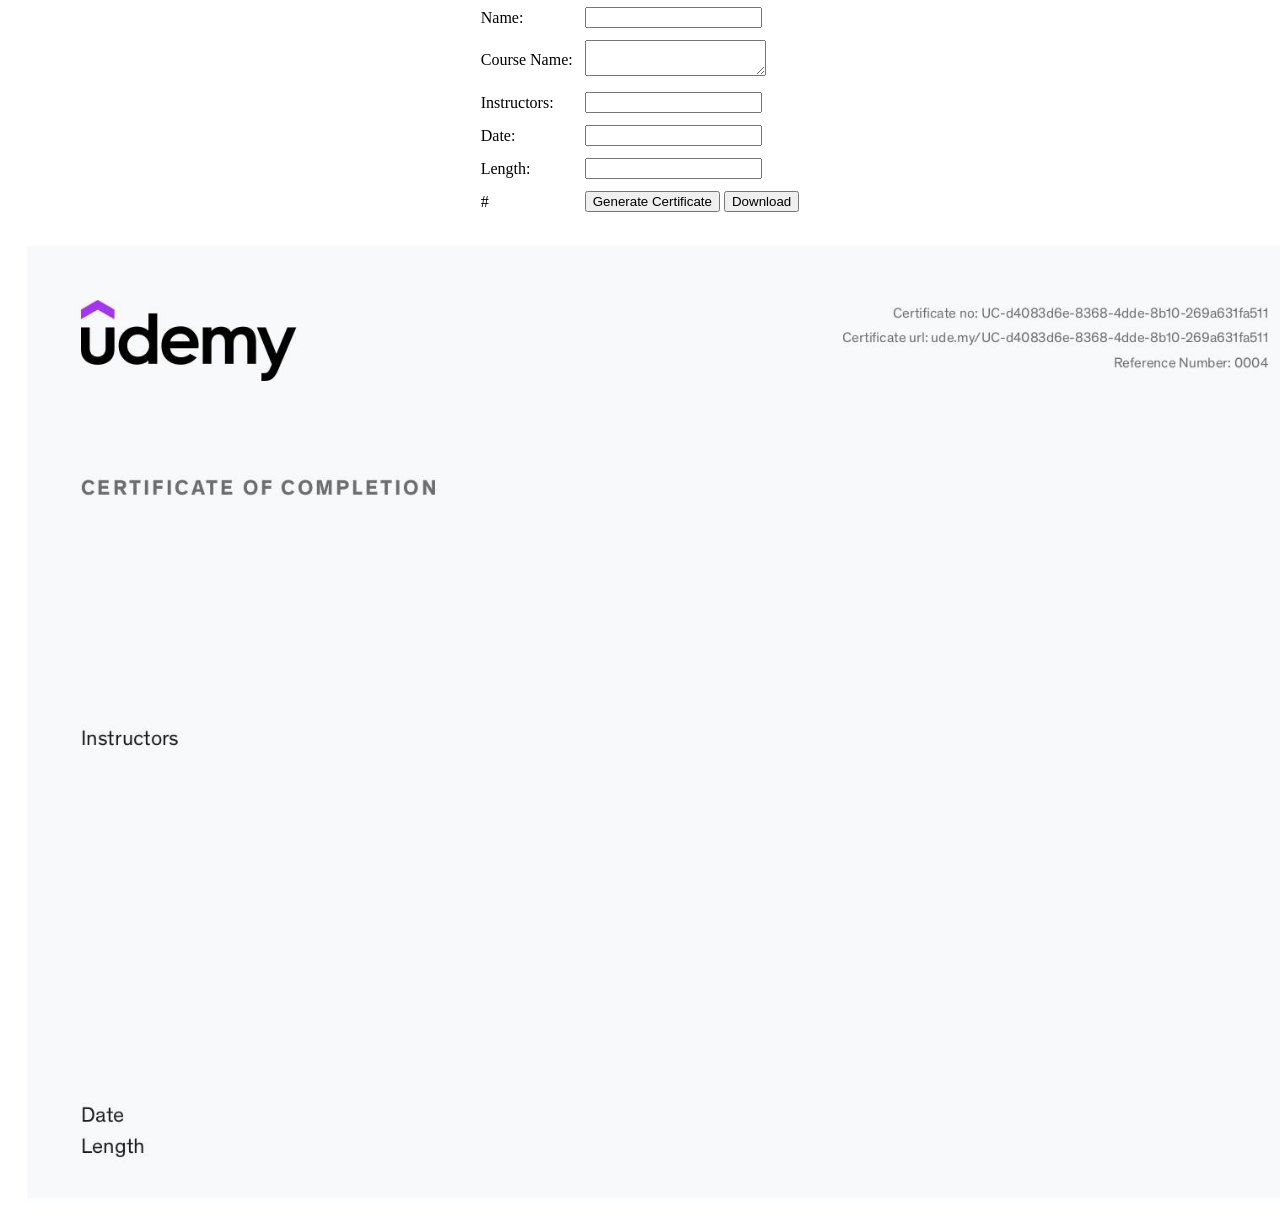
==== index.html @ 5cd81f53 "add: init commit" ====
<!doctype html><html lang="en"><head><meta charset="utf-8"><meta name="viewport" content="width=device-width,initial-scale=1,shrink-to-fit=no"><meta name="theme-color" content="#000000"><link rel="manifest" href="/manifest.json"><link rel="shortcut icon" href="/favicon.ico"><title>React App</title><link href="/static/css/main.c47473c3.chunk.css" rel="stylesheet"></head><body><noscript>You need to enable JavaScript to run this app.</noscript><div id="root"></div><script>!function(e){function r(r){for(var n,l,a=r[0],f=r[1],i=r[2],p=0,s=[];p<a.length;p++)l=a[p],Object.prototype.hasOwnProperty.call(o,l)&&o[l]&&s.push(o[l][0]),o[l]=0;for(n in f)Object.prototype.hasOwnProperty.call(f,n)&&(e[n]=f[n]);for(c&&c(r);s.length;)s.shift()();return u.push.apply(u,i||[]),t()}function t(){for(var e,r=0;r<u.length;r++){for(var t=u[r],n=!0,a=1;a<t.length;a++){var f=t[a];0!==o[f]&&(n=!1)}n&&(u.splice(r--,1),e=l(l.s=t[0]))}return e}var n={},o={1:0},u=[];function l(r){if(n[r])return n[r].exports;var t=n[r]={i:r,l:!1,exports:{}};return e[r].call(t.exports,t,t.exports,l),t.l=!0,t.exports}l.m=e,l.c=n,l.d=function(e,r,t){l.o(e,r)||Object.defineProperty(e,r,{enumerable:!0,get:t})},l.r=function(e){"undefined"!=typeof Symbol&&Symbol.toStringTag&&Object.defineProperty(e,Symbol.toStringTag,{value:"Module"}),Object.defineProperty(e,"__esModule",{value:!0})},l.t=function(e,r){if(1&r&&(e=l(e)),8&r)return e;if(4&r&&"object"==typeof e&&e&&e.__esModule)return e;var t=Object.create(null);if(l.r(t),Object.defineProperty(t,"default",{enumerable:!0,value:e}),2&r&&"string"!=typeof e)for(var n in e)l.d(t,n,function(r){return e[r]}.bind(null,n));return t},l.n=function(e){var r=e&&e.__esModule?function(){return e.default}:function(){return e};return l.d(r,"a",r),r},l.o=function(e,r){return Object.prototype.hasOwnProperty.call(e,r)},l.p="/";var a=this.webpackJsonpreact=this.webpackJsonpreact||[],f=a.push.bind(a);a.push=r,a=a.slice();for(var i=0;i<a.length;i++)r(a[i]);var c=f;t()}([])</script><script src="/static/js/2.eed3c6af.chunk.js"></script><script src="/static/js/main.48d39027.chunk.js"></script></body></html>
---- static/css/main.c47473c3.chunk.css ----
body{padding:0;margin:0}img{max-width:100%}
/*# sourceMappingURL=main.c47473c3.chunk.css.map */
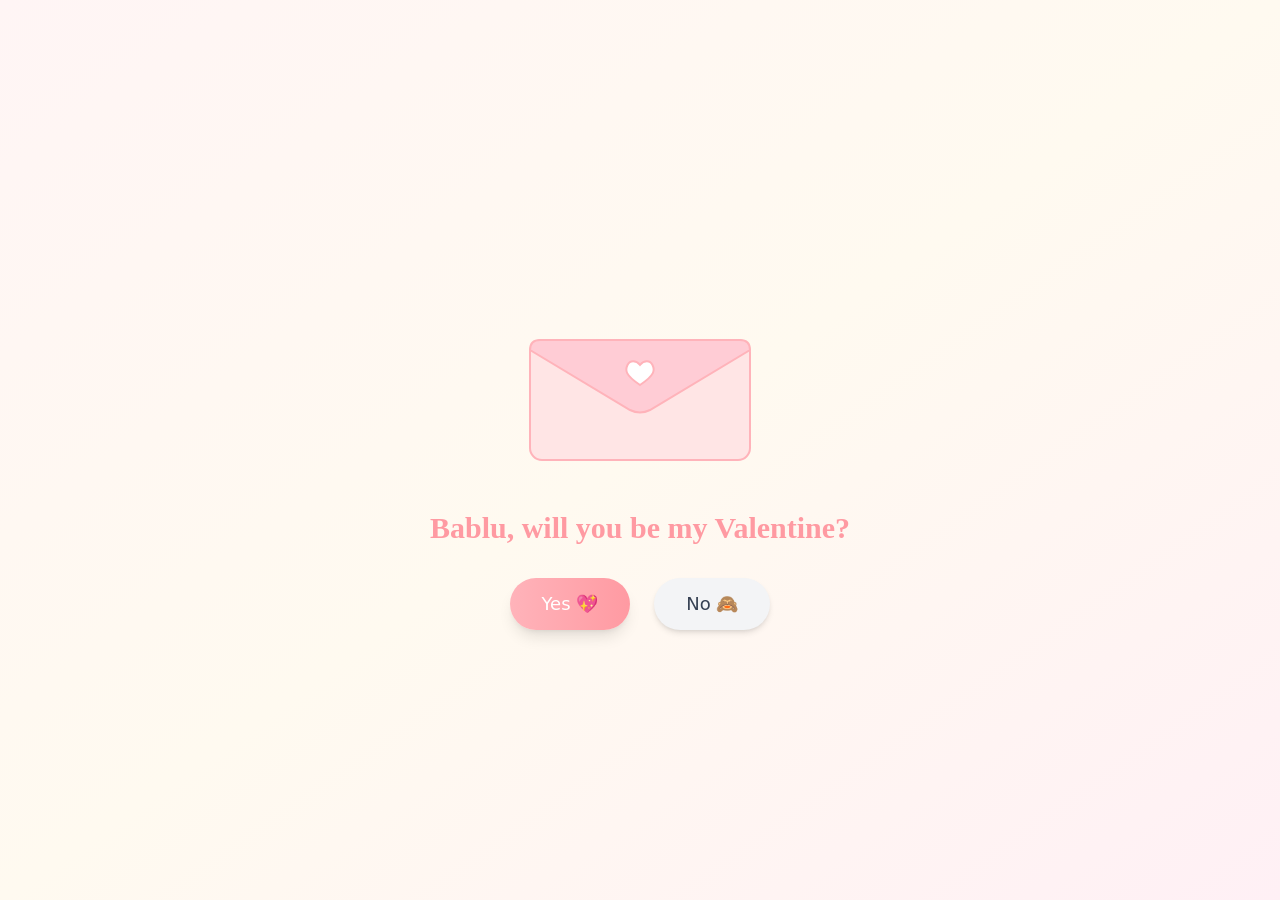
==== commit 38349580: "fix: new changes" ====
--- a/index.html
+++ b/index.html
@@ -1 +1,14 @@
-<!doctype html><html lang="en"><head><meta charset="utf-8"><meta name="viewport" content="width=device-width,initial-scale=1,shrink-to-fit=no"><meta name="theme-color" content="#000000"><link rel="manifest" href="/manifest.json"><link rel="shortcut icon" href="/favicon.ico"><title>React App</title><link href="/static/css/main.c47473c3.chunk.css" rel="stylesheet"></head><body><noscript>You need to enable JavaScript to run this app.</noscript><div id="root"></div><script>!function(e){function r(r){for(var n,l,a=r[0],f=r[1],i=r[2],p=0,s=[];p<a.length;p++)l=a[p],Object.prototype.hasOwnProperty.call(o,l)&&o[l]&&s.push(o[l][0]),o[l]=0;for(n in f)Object.prototype.hasOwnProperty.call(f,n)&&(e[n]=f[n]);for(c&&c(r);s.length;)s.shift()();return u.push.apply(u,i||[]),t()}function t(){for(var e,r=0;r<u.length;r++){for(var t=u[r],n=!0,a=1;a<t.length;a++){var f=t[a];0!==o[f]&&(n=!1)}n&&(u.splice(r--,1),e=l(l.s=t[0]))}return e}var n={},o={1:0},u=[];function l(r){if(n[r])return n[r].exports;var t=n[r]={i:r,l:!1,exports:{}};return e[r].call(t.exports,t,t.exports,l),t.l=!0,t.exports}l.m=e,l.c=n,l.d=function(e,r,t){l.o(e,r)||Object.defineProperty(e,r,{enumerable:!0,get:t})},l.r=function(e){"undefined"!=typeof Symbol&&Symbol.toStringTag&&Object.defineProperty(e,Symbol.toStringTag,{value:"Module"}),Object.defineProperty(e,"__esModule",{value:!0})},l.t=function(e,r){if(1&r&&(e=l(e)),8&r)return e;if(4&r&&"object"==typeof e&&e&&e.__esModule)return e;var t=Object.create(null);if(l.r(t),Object.defineProperty(t,"default",{enumerable:!0,value:e}),2&r&&"string"!=typeof e)for(var n in e)l.d(t,n,function(r){return e[r]}.bind(null,n));return t},l.n=function(e){var r=e&&e.__esModule?function(){return e.default}:function(){return e};return l.d(r,"a",r),r},l.o=function(e,r){return Object.prototype.hasOwnProperty.call(e,r)},l.p="/";var a=this.webpackJsonpreact=this.webpackJsonpreact||[],f=a.push.bind(a);a.push=r,a=a.slice();for(var i=0;i<a.length;i++)r(a[i]);var c=f;t()}([])</script><script src="/static/js/2.eed3c6af.chunk.js"></script><script src="/static/js/main.48d39027.chunk.js"></script></body></html>+<!doctype html>
+<html lang="en">
+  <head>
+    <meta charset="UTF-8" />
+    <link rel="icon" type="image/svg+xml" href="/vite.svg" />
+    <meta name="viewport" content="width=device-width, initial-scale=1.0" />
+    <title>valentine-app</title>
+    <script type="module" crossorigin src="/assets/index-CdFP9QzU.js"></script>
+    <link rel="stylesheet" crossorigin href="/assets/index-ApgMb0L0.css">
+  </head>
+  <body>
+    <div id="root"></div>
+  </body>
+</html>
--- a/assets/index-ApgMb0L0.css
+++ b/assets/index-ApgMb0L0.css
@@ -0,0 +1 @@
+@layer properties{@supports (((-webkit-hyphens:none)) and (not (margin-trim:inline))) or ((-moz-orient:inline) and (not (color:rgb(from red r g b)))){*,:before,:after,::backdrop{--tw-rotate-x:initial;--tw-rotate-y:initial;--tw-rotate-z:initial;--tw-skew-x:initial;--tw-skew-y:initial;--tw-gradient-position:initial;--tw-gradient-from:#0000;--tw-gradient-via:#0000;--tw-gradient-to:#0000;--tw-gradient-stops:initial;--tw-gradient-via-stops:initial;--tw-gradient-from-position:0%;--tw-gradient-via-position:50%;--tw-gradient-to-position:100%;--tw-font-weight:initial;--tw-shadow:0 0 #0000;--tw-shadow-color:initial;--tw-shadow-alpha:100%;--tw-inset-shadow:0 0 #0000;--tw-inset-shadow-color:initial;--tw-inset-shadow-alpha:100%;--tw-ring-color:initial;--tw-ring-shadow:0 0 #0000;--tw-inset-ring-color:initial;--tw-inset-ring-shadow:0 0 #0000;--tw-ring-inset:initial;--tw-ring-offset-width:0px;--tw-ring-offset-color:#fff;--tw-ring-offset-shadow:0 0 #0000;--tw-blur:initial;--tw-brightness:initial;--tw-contrast:initial;--tw-grayscale:initial;--tw-hue-rotate:initial;--tw-invert:initial;--tw-opacity:initial;--tw-saturate:initial;--tw-sepia:initial;--tw-drop-shadow:initial;--tw-drop-shadow-color:initial;--tw-drop-shadow-alpha:100%;--tw-drop-shadow-size:initial;--tw-duration:initial;--tw-ease:initial;--tw-scale-x:1;--tw-scale-y:1;--tw-scale-z:1}}}@layer theme{:root,:host{--font-sans:ui-sans-serif,system-ui,sans-serif,"Apple Color Emoji","Segoe UI Emoji","Segoe UI Symbol","Noto Color Emoji";--font-mono:ui-monospace,SFMono-Regular,Menlo,Monaco,Consolas,"Liberation Mono","Courier New",monospace;--color-gray-100:oklch(96.7% .003 264.542);--color-gray-200:oklch(92.8% .006 264.531);--color-gray-700:oklch(37.3% .034 259.733);--color-white:#fff;--spacing:.25rem;--text-lg:1.125rem;--text-lg--line-height:calc(1.75/1.125);--text-2xl:1.5rem;--text-2xl--line-height:calc(2/1.5);--text-3xl:1.875rem;--text-3xl--line-height: 1.2 ;--text-4xl:2.25rem;--text-4xl--line-height:calc(2.5/2.25);--font-weight-medium:500;--font-weight-semibold:600;--drop-shadow-lg:0 4px 4px #00000026;--ease-out:cubic-bezier(0,0,.2,1);--default-transition-duration:.15s;--default-transition-timing-function:cubic-bezier(.4,0,.2,1);--default-font-family:var(--font-sans);--default-mono-font-family:var(--font-mono)}}@layer base{*,:after,:before,::backdrop{box-sizing:border-box;border:0 solid;margin:0;padding:0}::file-selector-button{box-sizing:border-box;border:0 solid;margin:0;padding:0}html,:host{-webkit-text-size-adjust:100%;tab-size:4;line-height:1.5;font-family:var(--default-font-family,ui-sans-serif,system-ui,sans-serif,"Apple Color Emoji","Segoe UI Emoji","Segoe UI Symbol","Noto Color Emoji");font-feature-settings:var(--default-font-feature-settings,normal);font-variation-settings:var(--default-font-variation-settings,normal);-webkit-tap-highlight-color:transparent}hr{height:0;color:inherit;border-top-width:1px}abbr:where([title]){-webkit-text-decoration:underline dotted;text-decoration:underline dotted}h1,h2,h3,h4,h5,h6{font-size:inherit;font-weight:inherit}a{color:inherit;-webkit-text-decoration:inherit;text-decoration:inherit}b,strong{font-weight:bolder}code,kbd,samp,pre{font-family:var(--default-mono-font-family,ui-monospace,SFMono-Regular,Menlo,Monaco,Consolas,"Liberation Mono","Courier New",monospace);font-feature-settings:var(--default-mono-font-feature-settings,normal);font-variation-settings:var(--default-mono-font-variation-settings,normal);font-size:1em}small{font-size:80%}sub,sup{vertical-align:baseline;font-size:75%;line-height:0;position:relative}sub{bottom:-.25em}sup{top:-.5em}table{text-indent:0;border-color:inherit;border-collapse:collapse}:-moz-focusring{outline:auto}progress{vertical-align:baseline}summary{display:list-item}ol,ul,menu{list-style:none}img,svg,video,canvas,audio,iframe,embed,object{vertical-align:middle;display:block}img,video{max-width:100%;height:auto}button,input,select,optgroup,textarea{font:inherit;font-feature-settings:inherit;font-variation-settings:inherit;letter-spacing:inherit;color:inherit;opacity:1;background-color:#0000;border-radius:0}::file-selector-button{font:inherit;font-feature-settings:inherit;font-variation-settings:inherit;letter-spacing:inherit;color:inherit;opacity:1;background-color:#0000;border-radius:0}:where(select:is([multiple],[size])) optgroup{font-weight:bolder}:where(select:is([multiple],[size])) optgroup option{padding-inline-start:20px}::file-selector-button{margin-inline-end:4px}::placeholder{opacity:1}@supports (not ((-webkit-appearance:-apple-pay-button))) or (contain-intrinsic-size:1px){::placeholder{color:currentColor}@supports (color:color-mix(in lab,red,red)){::placeholder{color:color-mix(in oklab,currentcolor 50%,transparent)}}}textarea{resize:vertical}::-webkit-search-decoration{-webkit-appearance:none}::-webkit-date-and-time-value{min-height:1lh;text-align:inherit}::-webkit-datetime-edit{display:inline-flex}::-webkit-datetime-edit-fields-wrapper{padding:0}::-webkit-datetime-edit{padding-block:0}::-webkit-datetime-edit-year-field{padding-block:0}::-webkit-datetime-edit-month-field{padding-block:0}::-webkit-datetime-edit-day-field{padding-block:0}::-webkit-datetime-edit-hour-field{padding-block:0}::-webkit-datetime-edit-minute-field{padding-block:0}::-webkit-datetime-edit-second-field{padding-block:0}::-webkit-datetime-edit-millisecond-field{padding-block:0}::-webkit-datetime-edit-meridiem-field{padding-block:0}::-webkit-calendar-picker-indicator{line-height:1}:-moz-ui-invalid{box-shadow:none}button,input:where([type=button],[type=reset],[type=submit]){appearance:button}::file-selector-button{appearance:button}::-webkit-inner-spin-button{height:auto}::-webkit-outer-spin-button{height:auto}[hidden]:where(:not([hidden=until-found])){display:none!important}}@layer components;@layer utilities{.pointer-events-none{pointer-events:none}.absolute{position:absolute}.inset-0{inset:calc(var(--spacing)*0)}.mt-4{margin-top:calc(var(--spacing)*4)}.mt-6{margin-top:calc(var(--spacing)*6)}.flex{display:flex}.min-h-screen{min-height:100vh}.w-full{width:100%}.transform{transform:var(--tw-rotate-x,)var(--tw-rotate-y,)var(--tw-rotate-z,)var(--tw-skew-x,)var(--tw-skew-y,)}.flex-col{flex-direction:column}.items-center{align-items:center}.justify-center{justify-content:center}.gap-4{gap:calc(var(--spacing)*4)}.gap-6{gap:calc(var(--spacing)*6)}.overflow-hidden{overflow:hidden}.rounded-full{border-radius:3.40282e38px}.bg-gray-100{background-color:var(--color-gray-100)}.bg-linear-to-r{--tw-gradient-position:to right}@supports (background-image:linear-gradient(in lab,red,red)){.bg-linear-to-r{--tw-gradient-position:to right in oklab}}.bg-linear-to-r{background-image:linear-gradient(var(--tw-gradient-stops))}.bg-gradient-to-br{--tw-gradient-position:to bottom right in oklab;background-image:linear-gradient(var(--tw-gradient-stops))}.from-\[\#FFB3BA\]{--tw-gradient-from:#ffb3ba;--tw-gradient-stops:var(--tw-gradient-via-stops,var(--tw-gradient-position),var(--tw-gradient-from)var(--tw-gradient-from-position),var(--tw-gradient-to)var(--tw-gradient-to-position))}.from-\[\#FFF5F5\]{--tw-gradient-from:#fff5f5;--tw-gradient-stops:var(--tw-gradient-via-stops,var(--tw-gradient-position),var(--tw-gradient-from)var(--tw-gradient-from-position),var(--tw-gradient-to)var(--tw-gradient-to-position))}.via-\[\#FFFAF0\]{--tw-gradient-via:#fffaf0;--tw-gradient-via-stops:var(--tw-gradient-position),var(--tw-gradient-from)var(--tw-gradient-from-position),var(--tw-gradient-via)var(--tw-gradient-via-position),var(--tw-gradient-to)var(--tw-gradient-to-position);--tw-gradient-stops:var(--tw-gradient-via-stops)}.to-\[\#FF9AA2\]{--tw-gradient-to:#ff9aa2;--tw-gradient-stops:var(--tw-gradient-via-stops,var(--tw-gradient-position),var(--tw-gradient-from)var(--tw-gradient-from-position),var(--tw-gradient-to)var(--tw-gradient-to-position))}.to-\[\#FFF0F5\]{--tw-gradient-to:#fff0f5;--tw-gradient-stops:var(--tw-gradient-via-stops,var(--tw-gradient-position),var(--tw-gradient-from)var(--tw-gradient-from-position),var(--tw-gradient-to)var(--tw-gradient-to-position))}.px-8{padding-inline:calc(var(--spacing)*8)}.py-3{padding-block:calc(var(--spacing)*3)}.text-center{text-align:center}.text-2xl{font-size:var(--text-2xl);line-height:var(--tw-leading,var(--text-2xl--line-height))}.text-4xl{font-size:var(--text-4xl);line-height:var(--tw-leading,var(--text-4xl--line-height))}.text-lg{font-size:var(--text-lg);line-height:var(--tw-leading,var(--text-lg--line-height))}.font-medium{--tw-font-weight:var(--font-weight-medium);font-weight:var(--font-weight-medium)}.font-semibold{--tw-font-weight:var(--font-weight-semibold);font-weight:var(--font-weight-semibold)}.text-\[\#FF9AA2\]{color:#ff9aa2}.text-gray-700{color:var(--color-gray-700)}.text-white{color:var(--color-white)}.shadow-lg{--tw-shadow:0 10px 15px -3px var(--tw-shadow-color,#0000001a),0 4px 6px -4px var(--tw-shadow-color,#0000001a);box-shadow:var(--tw-inset-shadow),var(--tw-inset-ring-shadow),var(--tw-ring-offset-shadow),var(--tw-ring-shadow),var(--tw-shadow)}.shadow-md{--tw-shadow:0 4px 6px -1px var(--tw-shadow-color,#0000001a),0 2px 4px -2px var(--tw-shadow-color,#0000001a);box-shadow:var(--tw-inset-shadow),var(--tw-inset-ring-shadow),var(--tw-ring-offset-shadow),var(--tw-ring-shadow),var(--tw-shadow)}.drop-shadow-lg{--tw-drop-shadow-size:drop-shadow(0 4px 4px var(--tw-drop-shadow-color,#00000026));--tw-drop-shadow:drop-shadow(var(--drop-shadow-lg));filter:var(--tw-blur,)var(--tw-brightness,)var(--tw-contrast,)var(--tw-grayscale,)var(--tw-hue-rotate,)var(--tw-invert,)var(--tw-saturate,)var(--tw-sepia,)var(--tw-drop-shadow,)}.transition{transition-property:color,background-color,border-color,outline-color,text-decoration-color,fill,stroke,--tw-gradient-from,--tw-gradient-via,--tw-gradient-to,opacity,box-shadow,transform,translate,scale,rotate,filter,-webkit-backdrop-filter,backdrop-filter,display,content-visibility,overlay,pointer-events;transition-timing-function:var(--tw-ease,var(--default-transition-timing-function));transition-duration:var(--tw-duration,var(--default-transition-duration))}.transition-all{transition-property:all;transition-timing-function:var(--tw-ease,var(--default-transition-timing-function));transition-duration:var(--tw-duration,var(--default-transition-duration))}.transition-shadow{transition-property:box-shadow;transition-timing-function:var(--tw-ease,var(--default-transition-timing-function));transition-duration:var(--tw-duration,var(--default-transition-duration))}.duration-300{--tw-duration:.3s;transition-duration:.3s}.ease-out{--tw-ease:var(--ease-out);transition-timing-function:var(--ease-out)}@media(hover:hover){.hover\:scale-110:hover{--tw-scale-x:110%;--tw-scale-y:110%;--tw-scale-z:110%;scale:var(--tw-scale-x)var(--tw-scale-y)}.hover\:bg-gray-200:hover{background-color:var(--color-gray-200)}.hover\:shadow-xl:hover{--tw-shadow:0 20px 25px -5px var(--tw-shadow-color,#0000001a),0 8px 10px -6px var(--tw-shadow-color,#0000001a);box-shadow:var(--tw-inset-shadow),var(--tw-inset-ring-shadow),var(--tw-ring-offset-shadow),var(--tw-ring-shadow),var(--tw-shadow)}}@media(min-width:48rem){.md\:text-3xl{font-size:var(--text-3xl);line-height:var(--tw-leading,var(--text-3xl--line-height))}}}@keyframes float{0%{opacity:0;transform:translateY(100vh)translate(0)rotate(0)}10%{opacity:.8}25%{opacity:.5;transform:translateY(75vh)translate(50px)rotate(90deg)}50%{opacity:.8;transform:translateY(50vh)translate(-30px)rotate(180deg)}75%{opacity:.4;transform:translateY(25vh)translate(60px)rotate(270deg)}90%{opacity:.7}to{opacity:0;transform:translateY(-10vh)translate(-20px)rotate(360deg)}}.animate-float{animation:linear infinite float}@property --tw-rotate-x{syntax:"*";inherits:false}@property --tw-rotate-y{syntax:"*";inherits:false}@property --tw-rotate-z{syntax:"*";inherits:false}@property --tw-skew-x{syntax:"*";inherits:false}@property --tw-skew-y{syntax:"*";inherits:false}@property --tw-gradient-position{syntax:"*";inherits:false}@property --tw-gradient-from{syntax:"<color>";inherits:false;initial-value:#0000}@property --tw-gradient-via{syntax:"<color>";inherits:false;initial-value:#0000}@property --tw-gradient-to{syntax:"<color>";inherits:false;initial-value:#0000}@property --tw-gradient-stops{syntax:"*";inherits:false}@property --tw-gradient-via-stops{syntax:"*";inherits:false}@property --tw-gradient-from-position{syntax:"<length-percentage>";inherits:false;initial-value:0%}@property --tw-gradient-via-position{syntax:"<length-percentage>";inherits:false;initial-value:50%}@property --tw-gradient-to-position{syntax:"<length-percentage>";inherits:false;initial-value:100%}@property --tw-font-weight{syntax:"*";inherits:false}@property --tw-shadow{syntax:"*";inherits:false;initial-value:0 0 #0000}@property --tw-shadow-color{syntax:"*";inherits:false}@property --tw-shadow-alpha{syntax:"<percentage>";inherits:false;initial-value:100%}@property --tw-inset-shadow{syntax:"*";inherits:false;initial-value:0 0 #0000}@property --tw-inset-shadow-color{syntax:"*";inherits:false}@property --tw-inset-shadow-alpha{syntax:"<percentage>";inherits:false;initial-value:100%}@property --tw-ring-color{syntax:"*";inherits:false}@property --tw-ring-shadow{syntax:"*";inherits:false;initial-value:0 0 #0000}@property --tw-inset-ring-color{syntax:"*";inherits:false}@property --tw-inset-ring-shadow{syntax:"*";inherits:false;initial-value:0 0 #0000}@property --tw-ring-inset{syntax:"*";inherits:false}@property --tw-ring-offset-width{syntax:"<length>";inherits:false;initial-value:0}@property --tw-ring-offset-color{syntax:"*";inherits:false;initial-value:#fff}@property --tw-ring-offset-shadow{syntax:"*";inherits:false;initial-value:0 0 #0000}@property --tw-blur{syntax:"*";inherits:false}@property --tw-brightness{syntax:"*";inherits:false}@property --tw-contrast{syntax:"*";inherits:false}@property --tw-grayscale{syntax:"*";inherits:false}@property --tw-hue-rotate{syntax:"*";inherits:false}@property --tw-invert{syntax:"*";inherits:false}@property --tw-opacity{syntax:"*";inherits:false}@property --tw-saturate{syntax:"*";inherits:false}@property --tw-sepia{syntax:"*";inherits:false}@property --tw-drop-shadow{syntax:"*";inherits:false}@property --tw-drop-shadow-color{syntax:"*";inherits:false}@property --tw-drop-shadow-alpha{syntax:"<percentage>";inherits:false;initial-value:100%}@property --tw-drop-shadow-size{syntax:"*";inherits:false}@property --tw-duration{syntax:"*";inherits:false}@property --tw-ease{syntax:"*";inherits:false}@property --tw-scale-x{syntax:"*";inherits:false;initial-value:1}@property --tw-scale-y{syntax:"*";inherits:false;initial-value:1}@property --tw-scale-z{syntax:"*";inherits:false;initial-value:1}
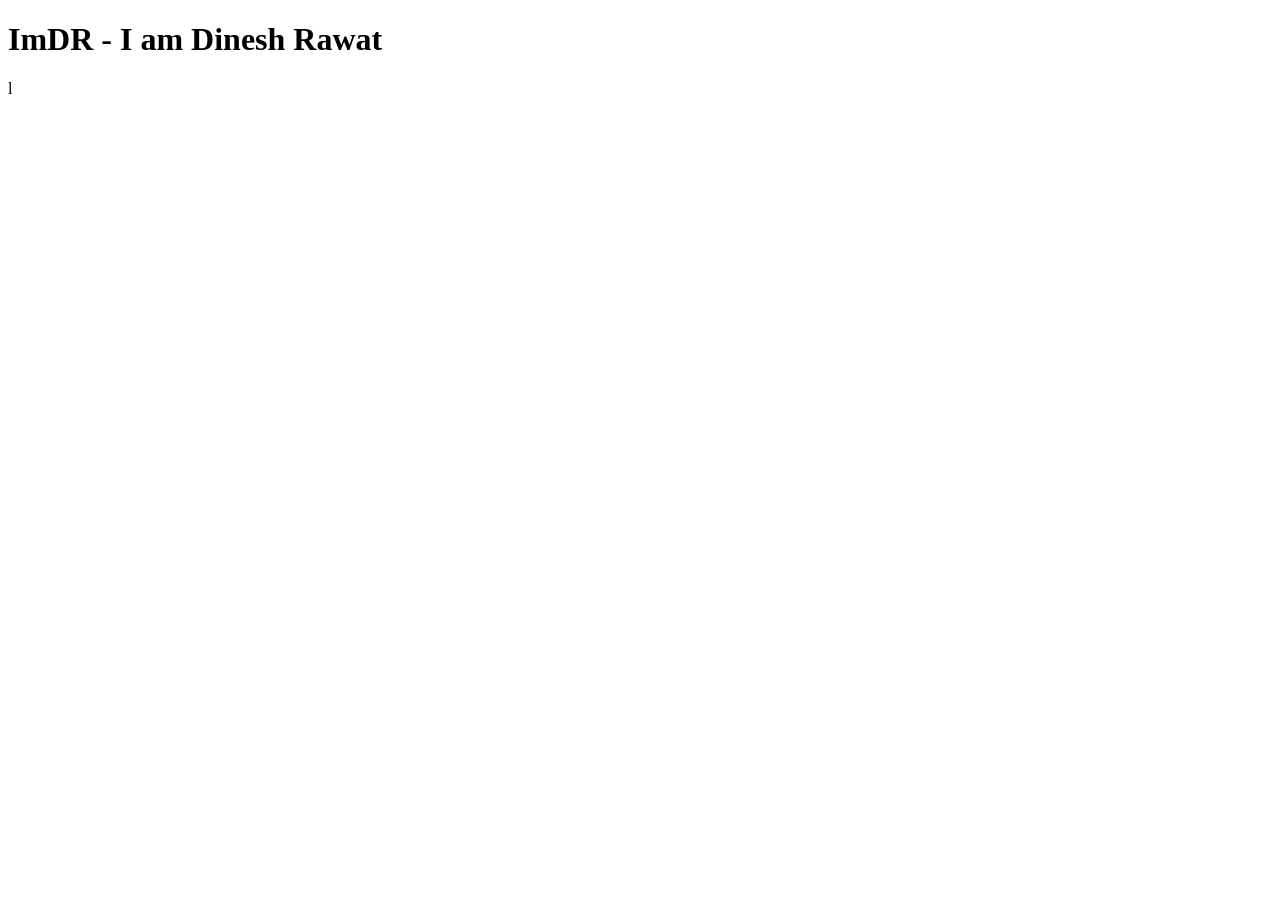
==== commit 5fff6e01: "fixes" ====
--- a/index.html
+++ b/index.html
@@ -1,14 +1,11 @@
-<!doctype html>
+<!DOCTYPE html>
 <html lang="en">
-  <head>
-    <meta charset="UTF-8" />
-    <link rel="icon" type="image/svg+xml" href="/vite.svg" />
-    <meta name="viewport" content="width=device-width, initial-scale=1.0" />
-    <title>valentine-app</title>
-    <script type="module" crossorigin src="/assets/index-CdFP9QzU.js"></script>
-    <link rel="stylesheet" crossorigin href="/assets/index-ApgMb0L0.css">
-  </head>
-  <body>
-    <div id="root"></div>
-  </body>
-</html>
+<head>
+    <meta charset="UTF-8">
+    <meta name="viewport" content="width=device-width, initial-scale=1.0">
+    <title>Document</title>
+</head>
+<body>
+    <h1>ImDR - I am Dinesh Rawat</h1>
+</body>
+</html>l
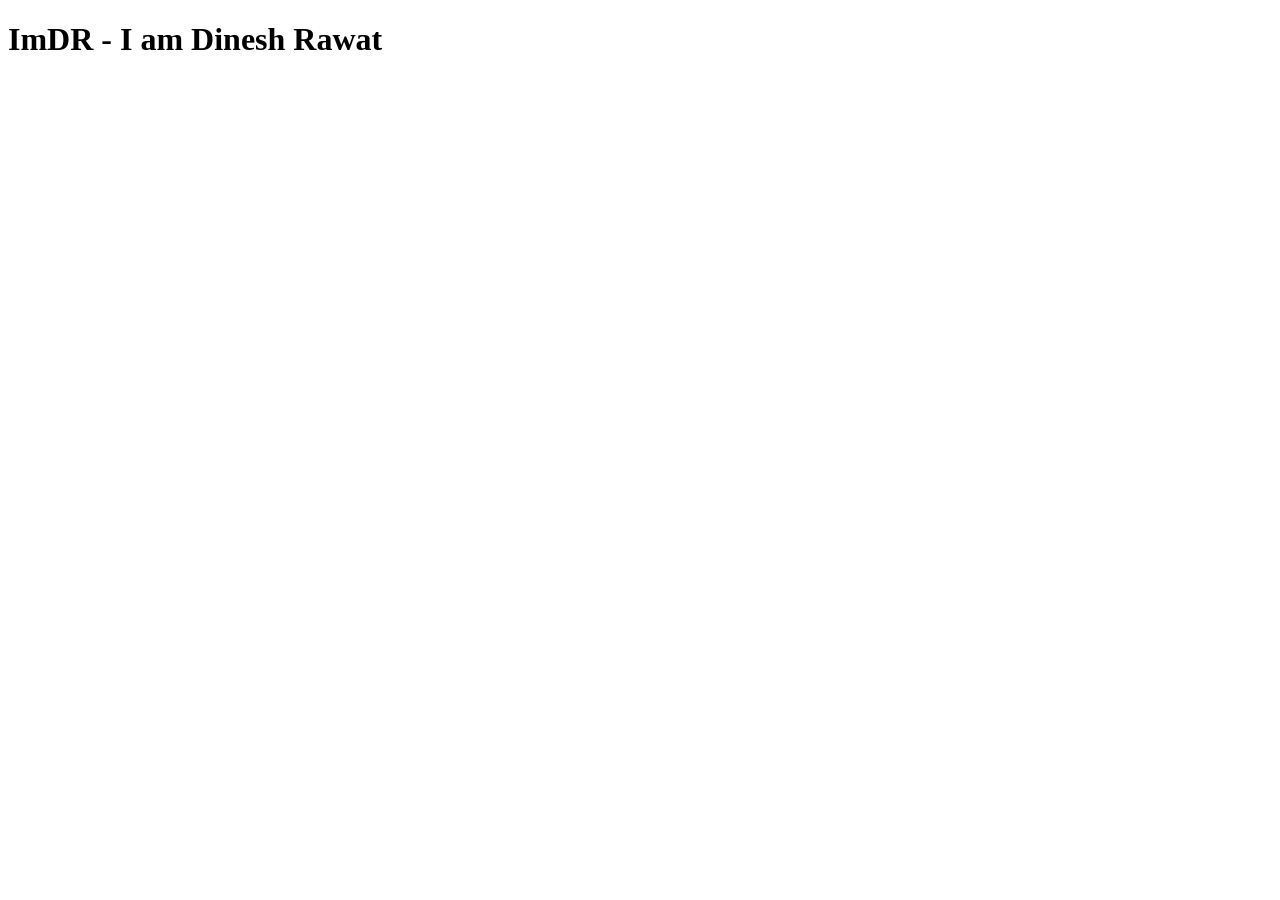
==== commit 39efb007: "fixes" ====
--- a/index.html
+++ b/index.html
@@ -8,4 +8,4 @@
 <body>
     <h1>ImDR - I am Dinesh Rawat</h1>
 </body>
-</html>l+</html>
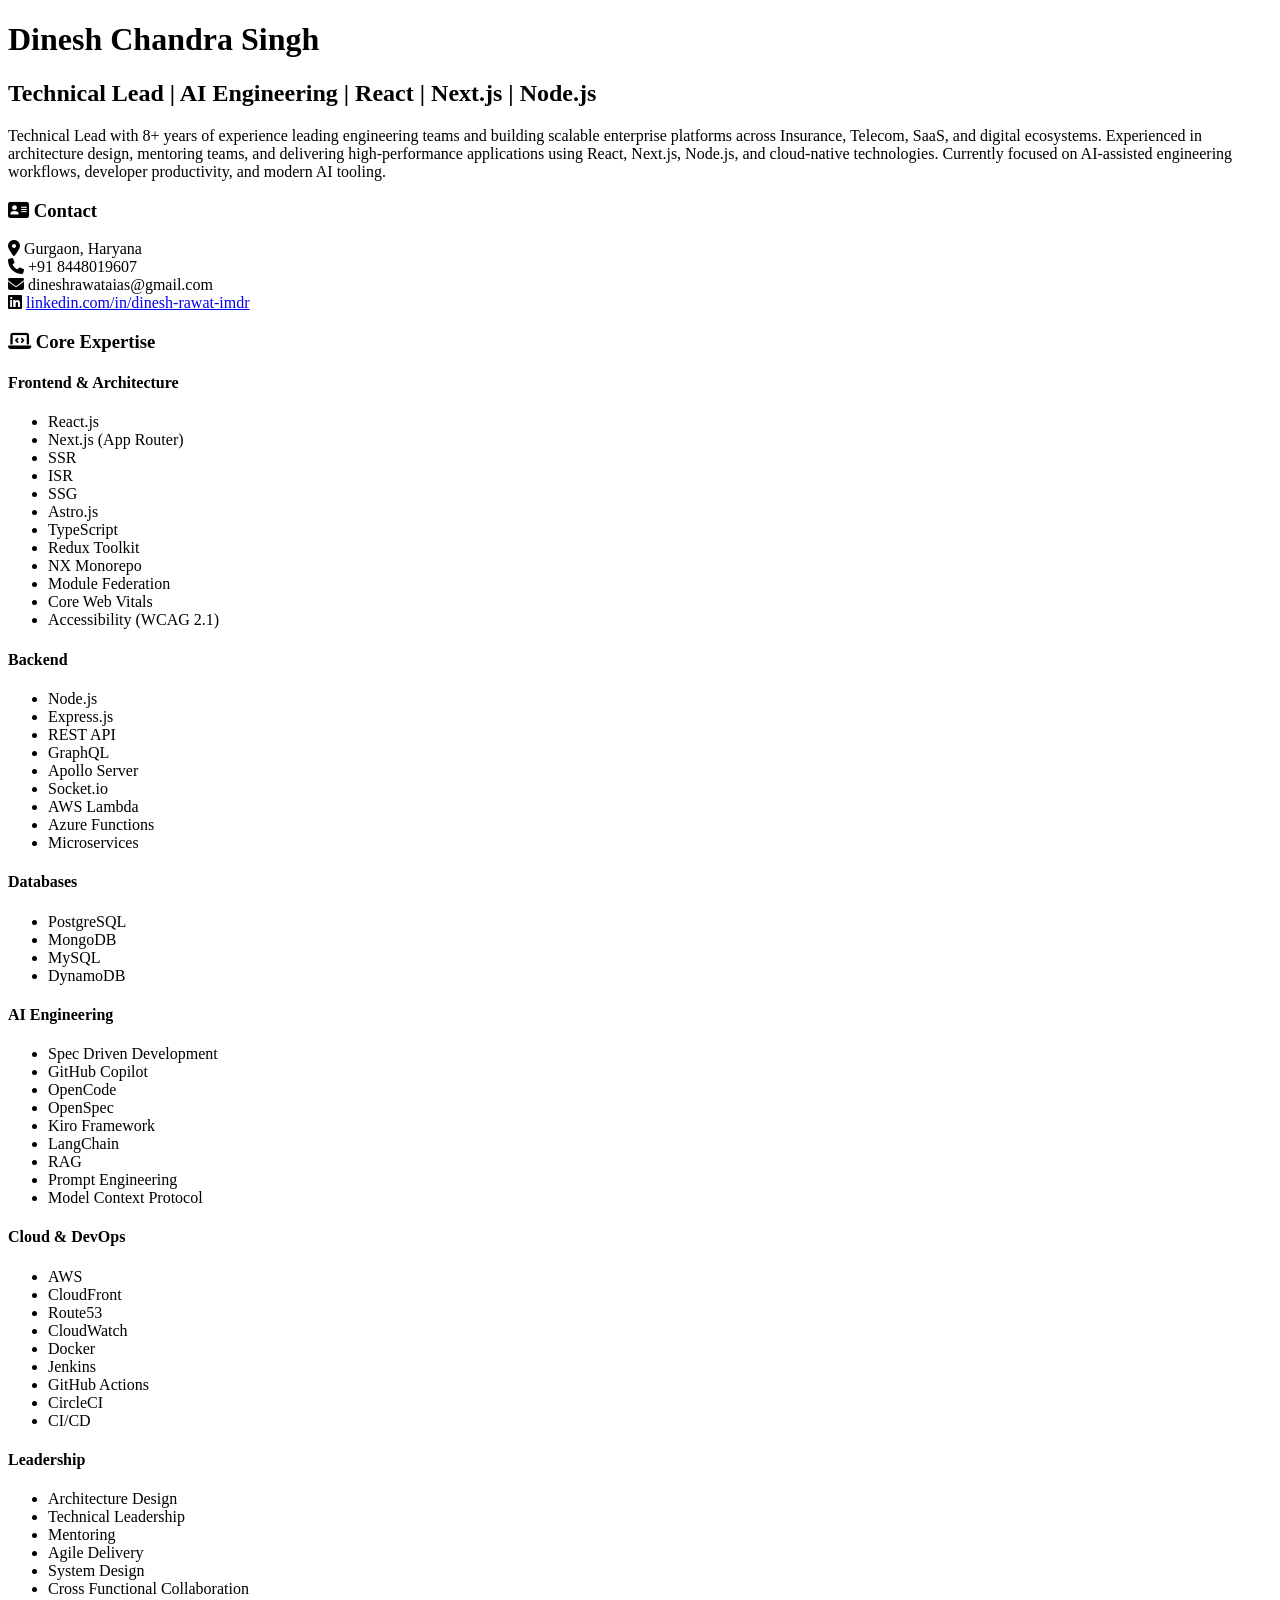
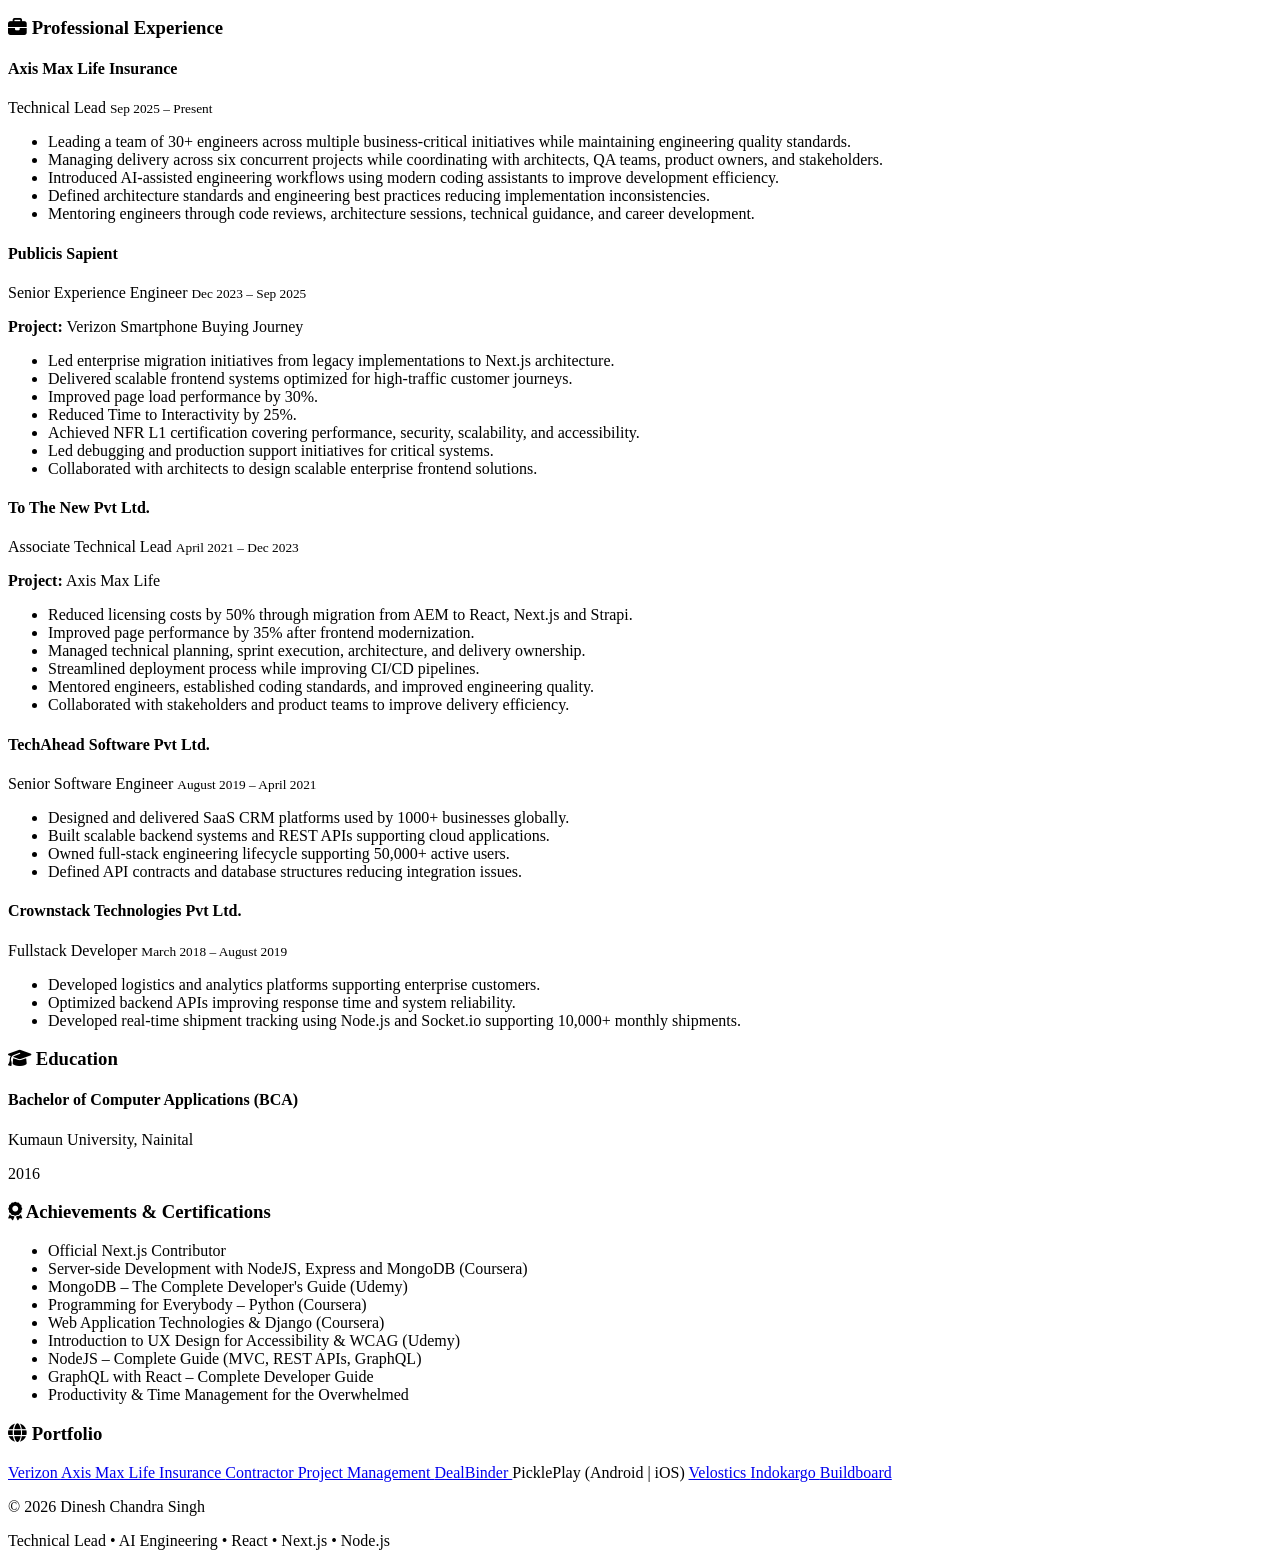
==== commit 0a4fce0b: "Update index.html" ====
--- a/index.html
+++ b/index.html
@@ -1,11 +1,740 @@
 <!DOCTYPE html>
 <html lang="en">
+
 <head>
     <meta charset="UTF-8">
-    <meta name="viewport" content="width=device-width, initial-scale=1.0">
-    <title>Document</title>
+    <meta name="viewport"
+          content="width=device-width, initial-scale=1.0">
+
+    <title>Dinesh Chandra Singh | Technical Lead</title>
+
+    <link rel="stylesheet"
+          href="style.css">
+
+    <link rel="preconnect"
+          href="https://fonts.googleapis.com">
+
+    <link rel="preconnect"
+          href="https://fonts.gstatic.com"
+          crossorigin>
+
+    <link href="https://fonts.googleapis.com/css2?family=Inter:wght@300;400;500;600;700;800&display=swap"
+          rel="stylesheet">
+
+    <link rel="stylesheet"
+          href="https://cdnjs.cloudflare.com/ajax/libs/font-awesome/6.6.0/css/all.min.css">
 </head>
+
 <body>
-    <h1>ImDR - I am Dinesh Rawat</h1>
+
+<div class="container">
+
+    <!-- ========================= -->
+    <!-- HERO -->
+    <!-- ========================= -->
+
+    <header class="hero">
+
+        <div class="hero-left">
+
+            <h1>Dinesh Chandra Singh</h1>
+
+            <h2>
+                Technical Lead
+                <span>|</span>
+                AI Engineering
+                <span>|</span>
+                React
+                <span>|</span>
+                Next.js
+                <span>|</span>
+                Node.js
+            </h2>
+
+            <p class="summary">
+
+                Technical Lead with 8+ years of experience leading engineering
+                teams and building scalable enterprise platforms across
+                Insurance, Telecom, SaaS, and digital ecosystems.
+
+                Experienced in architecture design, mentoring teams,
+                and delivering high-performance applications using
+                React, Next.js, Node.js, and cloud-native technologies.
+
+                Currently focused on AI-assisted engineering workflows,
+                developer productivity, and modern AI tooling.
+
+            </p>
+
+        </div>
+
+    </header>
+
+    <!-- ========================= -->
+    <!-- CONTACT -->
+    <!-- ========================= -->
+
+    <section class="card">
+
+        <h3>
+            <i class="fa-solid fa-address-card"></i>
+            Contact
+        </h3>
+
+        <div class="contact-grid">
+
+            <div>
+
+                <i class="fa-solid fa-location-dot"></i>
+
+                Gurgaon, Haryana
+
+            </div>
+
+            <div>
+
+                <i class="fa-solid fa-phone"></i>
+
+                +91 8448019607
+
+            </div>
+
+            <div>
+
+                <i class="fa-solid fa-envelope"></i>
+
+                dineshrawataias@gmail.com
+
+            </div>
+
+            <div>
+
+                <i class="fab fa-linkedin"></i>
+
+                <a href="https://www.linkedin.com/in/dinesh-rawat-imdr/"
+                   target="_blank">
+                    linkedin.com/in/dinesh-rawat-imdr
+                </a>
+
+            </div>
+
+        </div>
+
+    </section>
+
+    <!-- ========================= -->
+    <!-- SKILLS -->
+    <!-- ========================= -->
+
+    <section class="card">
+
+        <h3>
+
+            <i class="fa-solid fa-laptop-code"></i>
+
+            Core Expertise
+
+        </h3>
+
+        <div class="skills">
+
+            <div class="skill-box">
+
+                <h4>Frontend & Architecture</h4>
+
+                <ul>
+
+                    <li>React.js</li>
+
+                    <li>Next.js (App Router)</li>
+
+                    <li>SSR</li>
+
+                    <li>ISR</li>
+
+                    <li>SSG</li>
+
+                    <li>Astro.js</li>
+
+                    <li>TypeScript</li>
+
+                    <li>Redux Toolkit</li>
+
+                    <li>NX Monorepo</li>
+
+                    <li>Module Federation</li>
+
+                    <li>Core Web Vitals</li>
+
+                    <li>Accessibility (WCAG 2.1)</li>
+
+                </ul>
+
+            </div>
+
+            <div class="skill-box">
+
+                <h4>Backend</h4>
+
+                <ul>
+
+                    <li>Node.js</li>
+
+                    <li>Express.js</li>
+
+                    <li>REST API</li>
+
+                    <li>GraphQL</li>
+
+                    <li>Apollo Server</li>
+
+                    <li>Socket.io</li>
+
+                    <li>AWS Lambda</li>
+
+                    <li>Azure Functions</li>
+
+                    <li>Microservices</li>
+
+                </ul>
+
+            </div>
+
+            <div class="skill-box">
+
+                <h4>Databases</h4>
+
+                <ul>
+
+                    <li>PostgreSQL</li>
+
+                    <li>MongoDB</li>
+
+                    <li>MySQL</li>
+
+                    <li>DynamoDB</li>
+
+                </ul>
+
+            </div>
+
+            <div class="skill-box">
+
+                <h4>AI Engineering</h4>
+
+                <ul>
+
+                    <li>Spec Driven Development</li>
+
+                    <li>GitHub Copilot</li>
+
+                    <li>OpenCode</li>
+
+                    <li>OpenSpec</li>
+
+                    <li>Kiro Framework</li>
+
+                    <li>LangChain</li>
+
+                    <li>RAG</li>
+
+                    <li>Prompt Engineering</li>
+
+                    <li>Model Context Protocol</li>
+
+                </ul>
+
+            </div>
+
+            <div class="skill-box">
+
+                <h4>Cloud & DevOps</h4>
+
+                <ul>
+
+                    <li>AWS</li>
+
+                    <li>CloudFront</li>
+
+                    <li>Route53</li>
+
+                    <li>CloudWatch</li>
+
+                    <li>Docker</li>
+
+                    <li>Jenkins</li>
+
+                    <li>GitHub Actions</li>
+
+                    <li>CircleCI</li>
+
+                    <li>CI/CD</li>
+
+                </ul>
+
+            </div>
+
+            <div class="skill-box">
+
+                <h4>Leadership</h4>
+
+                <ul>
+
+                    <li>Architecture Design</li>
+
+                    <li>Technical Leadership</li>
+
+                    <li>Mentoring</li>
+
+                    <li>Agile Delivery</li>
+
+                    <li>System Design</li>
+
+                    <li>Cross Functional Collaboration</li>
+
+                </ul>
+
+            </div>
+
+        </div>
+
+    </section>
+
+    <!-- ========================= -->
+    <!-- EXPERIENCE -->
+    <!-- ========================= -->
+
+    <section class="card">
+
+        <h3>
+
+            <i class="fa-solid fa-briefcase"></i>
+
+            Professional Experience
+
+        </h3>
+
+        <!-- Axis Max Life -->
+
+        <div class="timeline-item">
+
+            <div class="timeline-header">
+
+                <h4>
+
+                    Axis Max Life Insurance
+
+                </h4>
+
+                <span>
+
+                    Technical Lead
+
+                </span>
+
+                <small>
+
+                    Sep 2025 – Present
+
+                </small>
+
+            </div>
+
+            <ul>
+
+                <li>
+                    Leading a team of 30+ engineers across multiple
+                    business-critical initiatives while maintaining engineering
+                    quality standards.
+                </li>
+
+                <li>
+                    Managing delivery across six concurrent projects while
+                    coordinating with architects, QA teams, product owners,
+                    and stakeholders.
+                </li>
+
+                <li>
+                    Introduced AI-assisted engineering workflows using modern
+                    coding assistants to improve development efficiency.
+                </li>
+
+                <li>
+                    Defined architecture standards and engineering best
+                    practices reducing implementation inconsistencies.
+                </li>
+
+                <li>
+                    Mentoring engineers through code reviews,
+                    architecture sessions,
+                    technical guidance,
+                    and career development.
+                </li>
+
+            </ul>
+
+        </div>
+
+        <!-- Publicis -->
+
+        <div class="timeline-item">
+
+            <div class="timeline-header">
+
+                <h4>
+
+                    Publicis Sapient
+
+                </h4>
+
+                <span>
+
+                    Senior Experience Engineer
+
+                </span>
+
+                <small>
+
+                    Dec 2023 – Sep 2025
+
+                </small>
+
+            </div>
+
+            <p class="project">
+
+                <strong>Project:</strong>
+                Verizon Smartphone Buying Journey
+
+            </p>
+
+            <ul>
+
+                <li>
+                    Led enterprise migration initiatives from legacy
+                    implementations to Next.js architecture.
+                </li>
+
+                <li>
+                    Delivered scalable frontend systems optimized for
+                    high-traffic customer journeys.
+                </li>
+
+                <li>
+                    Improved page load performance by 30%.
+                </li>
+
+                <li>
+                    Reduced Time to Interactivity by 25%.
+                </li>
+
+                <li>
+                    Achieved NFR L1 certification covering performance,
+                    security, scalability, and accessibility.
+                </li>
+
+                <li>
+                    Led debugging and production support initiatives
+                    for critical systems.
+                </li>
+
+                <li>
+                    Collaborated with architects to design scalable
+                    enterprise frontend solutions.
+                </li>
+
+            </ul>
+
+        </div>
+
+        <!-- Continue in Part 2 -->
+                <!-- ========================= -->
+        <!-- TO THE NEW -->
+        <!-- ========================= -->
+
+        <div class="timeline-item">
+
+            <div class="timeline-header">
+
+                <h4>To The New Pvt Ltd.</h4>
+
+                <span>Associate Technical Lead</span>
+
+                <small>April 2021 – Dec 2023</small>
+
+            </div>
+
+            <p class="project">
+                <strong>Project:</strong> Axis Max Life
+            </p>
+
+            <ul>
+
+                <li>
+                    Reduced licensing costs by 50% through migration
+                    from AEM to React, Next.js and Strapi.
+                </li>
+
+                <li>
+                    Improved page performance by 35%
+                    after frontend modernization.
+                </li>
+
+                <li>
+                    Managed technical planning,
+                    sprint execution,
+                    architecture,
+                    and delivery ownership.
+                </li>
+
+                <li>
+                    Streamlined deployment process
+                    while improving CI/CD pipelines.
+                </li>
+
+                <li>
+                    Mentored engineers,
+                    established coding standards,
+                    and improved engineering quality.
+                </li>
+
+                <li>
+                    Collaborated with stakeholders
+                    and product teams
+                    to improve delivery efficiency.
+                </li>
+
+            </ul>
+
+        </div>
+
+        <!-- ========================= -->
+        <!-- TECHAHEAD -->
+        <!-- ========================= -->
+
+        <div class="timeline-item">
+
+            <div class="timeline-header">
+
+                <h4>TechAhead Software Pvt Ltd.</h4>
+
+                <span>Senior Software Engineer</span>
+
+                <small>August 2019 – April 2021</small>
+
+            </div>
+
+            <ul>
+
+                <li>
+                    Designed and delivered SaaS CRM platforms
+                    used by 1000+ businesses globally.
+                </li>
+
+                <li>
+                    Built scalable backend systems
+                    and REST APIs
+                    supporting cloud applications.
+                </li>
+
+                <li>
+                    Owned full-stack engineering lifecycle
+                    supporting 50,000+ active users.
+                </li>
+
+                <li>
+                    Defined API contracts
+                    and database structures
+                    reducing integration issues.
+                </li>
+
+            </ul>
+
+        </div>
+
+        <!-- ========================= -->
+        <!-- CROWNSTACK -->
+        <!-- ========================= -->
+
+        <div class="timeline-item">
+
+            <div class="timeline-header">
+
+                <h4>Crownstack Technologies Pvt Ltd.</h4>
+
+                <span>Fullstack Developer</span>
+
+                <small>March 2018 – August 2019</small>
+
+            </div>
+
+            <ul>
+
+                <li>
+                    Developed logistics
+                    and analytics platforms
+                    supporting enterprise customers.
+                </li>
+
+                <li>
+                    Optimized backend APIs
+                    improving response time
+                    and system reliability.
+                </li>
+
+                <li>
+                    Developed real-time shipment tracking
+                    using Node.js and Socket.io
+                    supporting 10,000+ monthly shipments.
+                </li>
+
+            </ul>
+
+        </div>
+
+    </section>
+
+    <!-- ========================= -->
+    <!-- EDUCATION -->
+    <!-- ========================= -->
+
+    <section class="card">
+
+        <h3>
+
+            <i class="fa-solid fa-graduation-cap"></i>
+
+            Education
+
+        </h3>
+
+        <div class="education">
+
+            <h4>Bachelor of Computer Applications (BCA)</h4>
+
+            <p>
+                Kumaun University,
+                Nainital
+            </p>
+
+            <span>2016</span>
+
+        </div>
+
+    </section>
+
+    <!-- ========================= -->
+    <!-- CERTIFICATIONS -->
+    <!-- ========================= -->
+
+    <section class="card">
+
+        <h3>
+
+            <i class="fa-solid fa-award"></i>
+
+            Achievements & Certifications
+
+        </h3>
+
+        <ul class="certifications">
+
+            <li>Official Next.js Contributor</li>
+
+            <li>Server-side Development with NodeJS, Express and MongoDB (Coursera)</li>
+
+            <li>MongoDB – The Complete Developer's Guide (Udemy)</li>
+
+            <li>Programming for Everybody – Python (Coursera)</li>
+
+            <li>Web Application Technologies & Django (Coursera)</li>
+
+            <li>Introduction to UX Design for Accessibility & WCAG (Udemy)</li>
+
+            <li>NodeJS – Complete Guide (MVC, REST APIs, GraphQL)</li>
+
+            <li>GraphQL with React – Complete Developer Guide</li>
+
+            <li>Productivity & Time Management for the Overwhelmed</li>
+
+        </ul>
+
+    </section>
+
+    <!-- ========================= -->
+    <!-- PORTFOLIO -->
+    <!-- ========================= -->
+
+    <section class="card">
+
+        <h3>
+
+            <i class="fa-solid fa-globe"></i>
+
+            Portfolio
+
+        </h3>
+
+        <div class="portfolio-grid">
+
+            <a href="https://www.verizon.com" target="_blank">
+                Verizon
+            </a>
+
+            <a href="https://www.axismaxlife.com" target="_blank">
+                Axis Max Life Insurance
+            </a>
+
+            <a href="https://contractorprojectmanagement.com" target="_blank">
+                Contractor Project Management
+            </a>
+
+            <a href="https://dealbinder.com" target="_blank">
+                DealBinder
+            </a>
+
+            <span>
+                PicklePlay (Android | iOS)
+            </span>
+
+            <a href="https://www.velostics.com" target="_blank">
+                Velostics
+            </a>
+
+            <a href="https://indokargo.com" target="_blank">
+                Indokargo
+            </a>
+
+            <a href="https://www.buildboard.com" target="_blank">
+                Buildboard
+            </a>
+
+        </div>
+
+    </section>
+
+    <!-- ========================= -->
+    <!-- FOOTER -->
+    <!-- ========================= -->
+
+    <footer>
+
+        <p>
+
+            © 2026 Dinesh Chandra Singh
+
+        </p>
+
+        <p>
+
+            Technical Lead • AI Engineering • React • Next.js • Node.js
+
+        </p>
+
+    </footer>
+
+</div>
+
 </body>
-</html>+
+</html>
